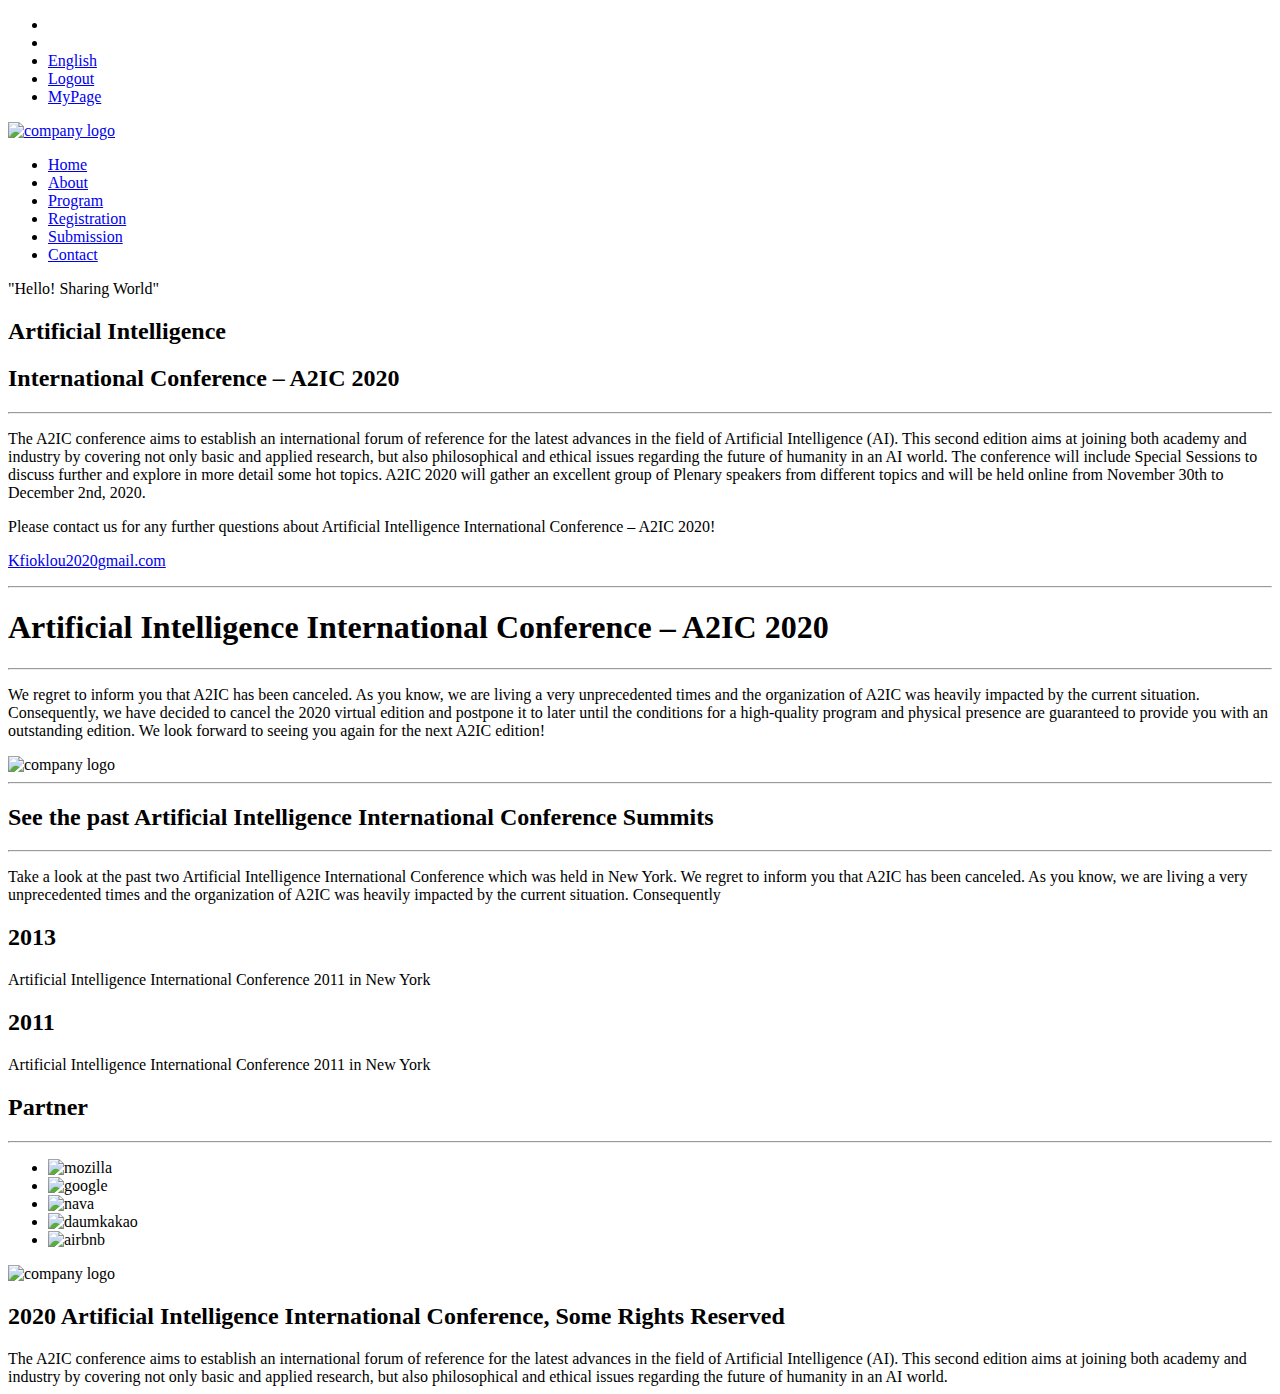
==== html/about.html @ 10390a92 "Added about page" ====
<!DOCTYPE html>
<html lang="en">
  <head>
    <meta charset="UTF-8" />
    <meta http-equiv="X-UA-Compatible" content="IE=edge" />
    <meta name="viewport" content="width=device-width, initial-scale=1.0" />

    <link href="https://fonts.cdnfonts.com/css/cocogoose" rel="stylesheet" />

    <link
      rel="stylesheet"
      href="https://pro.fontawesome.com/releases/v5.10.0/css/all.css"
      integrity="sha384-AYmEC3Yw5cVb3ZcuHtOA93w35dYTsvhLPVnYs9eStHfGJvOvKxVfELGroGkvsg+p"
      crossorigin="anonymous"
    />

    <title>Artificial Intelligence Conference</title>
    <link rel="stylesheet" href="../css/about.css" />
    <script defer src="../js/mobile_menu.js"></script>
  </head>
  <body>
    <header class="header">
      
      <ul class="top">
        <li class="top-item">
          <a href="#"><i class="fab fa-facebook-f"></i></a>
        </li>
        <li class="top-item">
          <a href="#"><i class="fab fa-twitter"></i></a>
        </li>
        <li class="top-item">
          <a href="#">English</a>
        </li>
        <li class="top-item">
          <a href="#">Logout</a>
        </li>
        <li class="top-item">
          <a href="#">MyPage</a>
        </li>
      </ul>
      
    </header>
    <span class="hamburger"><i class="fas fa-bars"></i></span>
    <nav class="navbar">
      <a href="../index.html"
        ><img
          src="../assets/images/company_logo.jpg"
          alt="company logo"
          class="logo"
      /></a>

      <ul class="navlist">
        <li class="nav-item home"><a href="../index.html">Home</a></li>
        <li class="nav-item"><a href="#">About</a></li>
        <li class="nav-item"><a href="#">Program</a></li>
        <li class="nav-item"><a href="#">Registration</a></li>
        <li class="nav-item"><a href="#">Submission</a></li>
        <li class="nav-item"><a href="#">Contact</a></li>
      </ul>
    </nav>
    <main class="main">
      <section class="intro-main-page">
        <p class="hello">"Hello! Sharing World"</p>
        <h2 class="welcome1">Artificial Intelligence</h2>
        <h2 class="welcome2">International Conference – A2IC 2020</h2>
        <hr class="short-underline" />
        <div class="some-texts">
          <p class="global">
            The A2IC conference aims to establish an international
             forum of reference for the latest advances in the field of Artificial Intelligence (AI).
             This second edition aims at joining
             both academy and industry by covering not only basic and applied research,
             but also philosophical and ethical issues regarding the future of humanity in an AI world.
             The conference will include Special Sessions to discuss further and explore in more detail some hot topics.
             A2IC 2020 will gather an excellent
             group of Plenary speakers from different topics and will be held online from November 30th to December 2nd, 2020.
          </p>
        </div>
        <div class="contact">
          <p class="contact-us">
            Please contact us for any further questions about
            Artificial Intelligence International Conference – A2IC 2020!
          </p>
          <p class="email">
            <a href="mailto:Kfioklou2020@gmail.com">Kfioklou2020gmail.com</a>
          </p>
        </div>
      </section>
      <hr class="rule" />
      <section class="our-logo">
        <h1 class="creative">
          Artificial Intelligence International Conference – A2IC 2020
          </h1>
        <hr class="short-underline" />
        <p class="logo-description">
           We regret to inform you that A2IC has been canceled.
           As you know, we are living a very unprecedented times and
           the organization of A2IC was heavily impacted by the current situation.
           Consequently, we have decided to cancel the 2020 virtual edition and postpone 
           it to later until the conditions for a high-quality program and physical presence
           are guaranteed to provide you with an outstanding edition.
           We look forward to seeing you again for the next A2IC edition!
        </p>
        <div class="logo-box">
          <img
            src="../assets/images/company_logo.jpg"
            alt="company logo"
            class="logo"
          />
        </div>
      </section>
      <hr class="under" />
      <section class="past-summit">
        <h2 class="see">See the past Artificial Intelligence
           International Conference Summits</h2>
        <hr class="short-underline" />
        <p class="take-a-look">
          Take a look at the past two Artificial Intelligence
          International Conference which was held in
          New York. We regret to inform you that A2IC has been canceled.
          As you know, we are living a very unprecedented times and
          the organization of A2IC was heavily impacted by the current situation.
          Consequently
        </p>
        <div class="summits">
          <div class="summit1">
            <div class="b-color1">
              <h2 class="year">2013</h2>
              <p class="topic">
                 Artificial Intelligence
                 International Conference
                 2011 in New York</p>
            </div>
          </div>
          <div class="summit1">
            <div class="b-color1">
              <h2 class="year">2011</h2>
              <p class="topic">
                Artificial Intelligence
                International Conference
                2011 in New York</p>
            </div>
          </div>
        </div>
      </section>
    </main>
    <footer class="footer">
      <section class="partners">
        <h2 class="title">Partner</h2>
        <hr class="short-underline" />
        <ul class="partner-list">
          <li class="partner">
            <img src="../assets/images/mozilla2.png" alt="mozilla" />
          </li>
          <li class="partner">
            <img src="../assets/images/google.png" alt="google" />
          </li>
          <li class="partner">
            <img src="../assets/images/naver.png" alt="nava" />
          </li>
          <li class="partner">
            <img src="../assets/images/daumkakao.png" alt="daumkakao" />
          </li>
          <li class="partner">
            <img src="../assets/images/airbnb.png" alt="airbnb" />
          </li>
        </ul>
      </section>
      <section class="rights">
        <div class="footer-logo">
          <img src="../assets/images/company_logo.jpg" alt="company logo" />
        </div>
        <div class="right">
         <h2><span class="footer-year"
            >2020 Artificial Intelligence
            International Conference, Some Rights Reserved
            </span></h2>
          <span class="explanation">
             The A2IC conference aims to establish an international
             forum of reference for the latest advances in the field of Artificial Intelligence (AI).
             This second edition aims at joining
             both academy and industry by covering not only basic and applied research,
             but also philosophical and ethical issues regarding the future of humanity in an AI world.
          </span>
        </div>
      </section>
    </footer>
  </body>
</html>
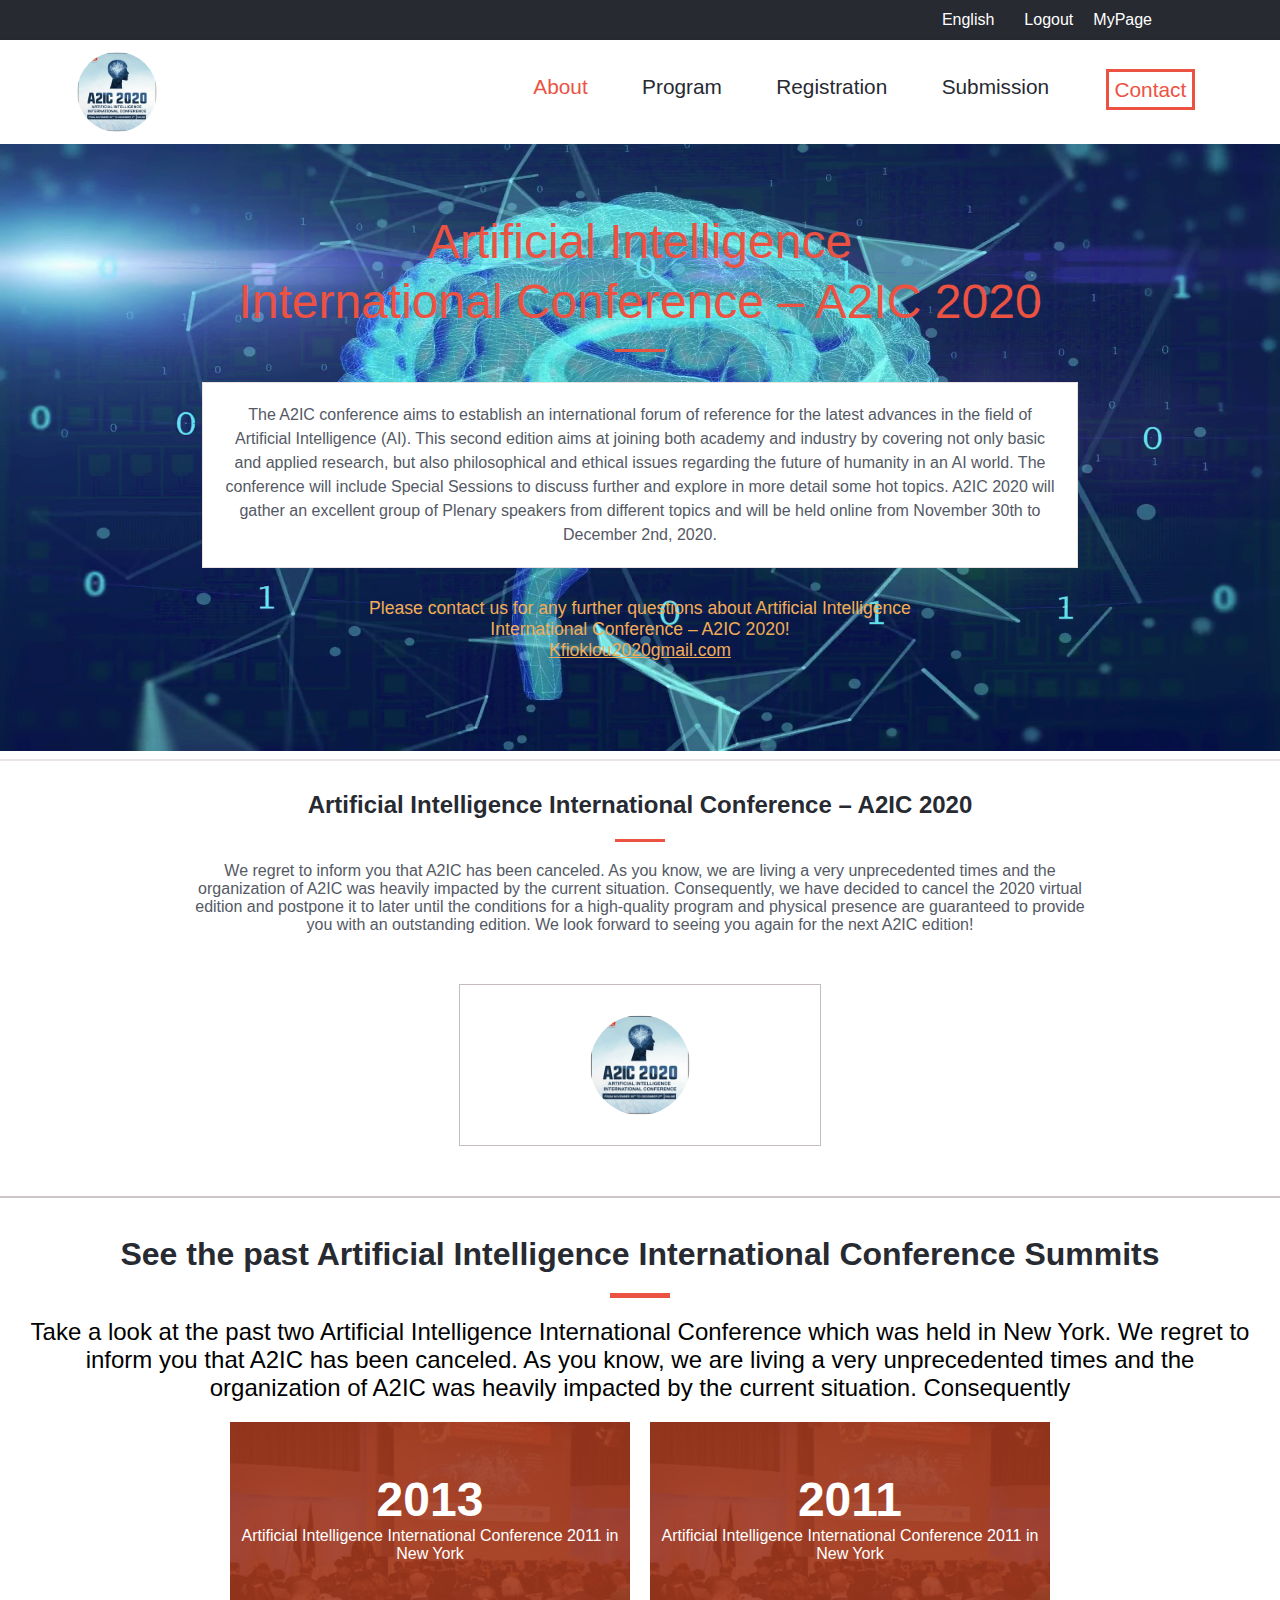
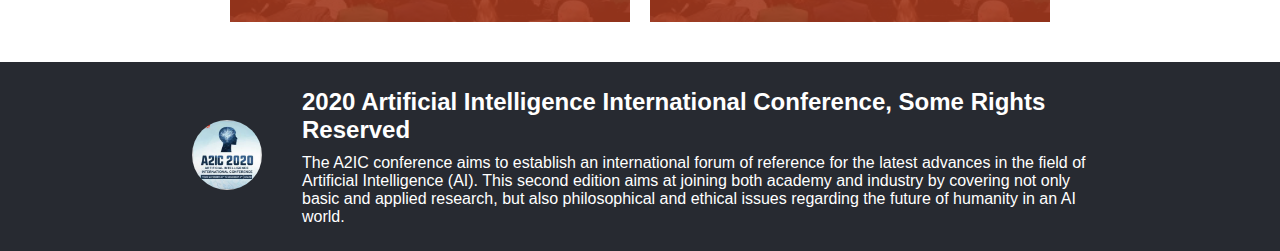
==== commit 88df01f6: "Deleted one file and fixed footer color" ====
--- a/html/about.html
+++ b/html/about.html
@@ -55,7 +55,7 @@
         <li class="nav-item"><a href="#">Program</a></li>
         <li class="nav-item"><a href="#">Registration</a></li>
         <li class="nav-item"><a href="#">Submission</a></li>
-        <li class="nav-item"><a href="#">Contact</a></li>
+        <li class="nav-item"><a href="#" id="contactItem">Contact</a></li>
       </ul>
     </nav>
     <main class="main">
--- a/css/about.css
+++ b/css/about.css
@@ -0,0 +1,547 @@
+body {
+  margin: 0;
+  padding: 0;
+  box-sizing: border-box;
+  font-family: sans-serif;
+}
+
+.stop-scrolling {
+  height: 100%;
+  overflow: hidden;
+}
+
+.expand {
+  position: absolute;
+  bottom: -60px;
+  top: 100px;
+  left: 0;
+  right: 0;
+  background-color: white;
+  z-index: 20;
+}
+
+p,
+h1,
+h2,
+h3 {
+  margin: 0;
+  padding: 0;
+}
+
+.location,
+.top,
+.logo,
+.navbar,
+.short-underline {
+  display: none;
+}
+
+.show {
+  display: block;
+  margin: 0;
+  list-style-type: none;
+}
+
+.show .navlist {
+  list-style-type: none;
+  margin: -30px 0 60px 0;
+  padding: 0 20px;
+}
+
+.show .navlist li {
+  margin: 10px 0;
+}
+
+.email a {
+  color: rgb(243, 172, 86);
+}
+
+.show .navlist li a {
+  text-decoration: none;
+  color: #272a31;
+  font-size: 1.5rem;
+}
+
+#contactItem {
+  color: #ec5242ff;
+  border: solid #ec5242ff;
+}
+
+.intro-main-page {
+  background-image: url(../assets/images/secd-bgrd-img.jpg);
+  background-size: 100% 100%;
+  background-repeat: no-repeat;
+}
+
+.fa-bars,
+.fa-times {
+  display: block;
+  padding: 15px 0 50px 15px;
+  font-size: 2rem;
+  background-image: url(../assets/images/secd-bgrd-img.jpg);
+  background-size: 100% 100%;
+  background-repeat: no-repeat;
+  color: #fff;
+}
+
+.hello,
+.welcome1,
+.welcome2 {
+  text-align: center;
+  color: #ec5242;
+  font-weight: bold;
+}
+
+.hello {
+  font-size: larger;
+}
+
+.welcome1,
+.welcome2 {
+  font-family: "Lato", sans-serif;
+  font-size: 1.7rem;
+}
+
+.global {
+  margin: 20px 10px;
+  padding: 8px;
+  border: 0.5px solid rgb(235, 225, 225);
+  background-color: white;
+  color: #545964;
+  text-align: center;
+  font-size: 0.8rem;
+  line-height: 1.5;
+}
+
+.contact {
+  padding: 0 15% 20px;
+  text-align: center;
+  font-size: 1.2rem;
+  color: rgb(243, 172, 86);
+}
+
+.our-logo .creative {
+  text-align: center;
+  margin: 30px 18% 10px;
+  font-size: 1.2rem;
+  color: #272a31;
+}
+
+.our-logo .short-underline {
+  display: block;
+  width: 20px;
+  border: 0.5px solid #ec5242;
+}
+
+.logo-description {
+  font-size: 0.9rem;
+  font-weight: 200;
+  text-align: center;
+  margin: auto 15%;
+  color: #545964;
+}
+
+.logo-box {
+  border: 0.5px solid rgb(197, 189, 189);
+  margin: 40px 10px;
+  padding: 30px;
+}
+
+.logo-box img {
+  display: block;
+  width: 100px;
+  height: 100px;
+  margin: auto;
+}
+
+.under {
+  border: 0.1px solid rgb(204, 197, 197);
+}
+
+.past-summit {
+  padding: 30px;
+  text-align: center;
+  font-family: sans-serif;
+}
+
+.see {
+  font-size: 0.9rem;
+  color: #272a31;
+}
+
+.past-summit .short-underline {
+  display: block;
+  width: 15px;
+  border: 0.5px solid #ec5242;
+}
+
+.take-a-look {
+  font-size: 1.05rem;
+  margin-bottom: 10px;
+}
+
+.summit1 {
+  background-image: url(../assets/images/summit1.jpg);
+  background-size: 100% 100%;
+  height: 150px;
+  color: white;
+  margin: auto;
+  margin-bottom: 10px;
+  max-width: 400px;
+  background-color: rgba(0, 0, 0, 0.5);
+}
+
+.summit2 {
+  background-image: url(../assets/images/summit1.jpg);
+  background-size: 100% 100%;
+  height: 150px;
+}
+
+.b-color1 {
+  background-color: rgba(161, 56, 30, 0.9);
+  height: 75%;
+  padding-top: 40px;
+}
+
+.year {
+  padding-top: 10px;
+}
+
+.topic {
+  font-size: 0.8rem;
+}
+
+.footer {
+  margin: 0;
+  padding: 0;
+}
+
+.partners {
+  background-color: #282b31;
+  text-align: center;
+}
+
+.partners .title {
+  color: #fff;
+  text-align: center;
+  padding-top: 20px;
+  margin-bottom: 5px;
+}
+
+.partner-list {
+  list-style-type: none;
+  margin: 0;
+  padding: 0;
+  display: flex;
+  flex-wrap: wrap;
+  justify-content: center;
+  align-items: center;
+}
+
+.footer-logo img {
+  width: 70px;
+  border-radius: 100%;
+  margin-right: 10px;
+}
+
+.hamburger {
+  position: sticky;
+}
+
+.partner-list .partner img {
+  width: 100px;
+  margin: 0 5px 10px;
+}
+
+.footer .short-underline {
+  display: block;
+  width: 15px;
+  border: 0.5px solid #ec5242;
+}
+
+.rights {
+  display: flex;
+  align-items: center;
+  justify-content: space-between;
+  padding: 20px 15%;
+}
+
+.explanation {
+  display: none;
+}
+
+.navlist .nav-item:nth-child(2) a {
+  color: #ec5242;
+}
+
+@media all and (min-width: 780px) {
+  .navbar .nav-item a {
+    font-size: 1.3rem;
+  }
+}
+
+@media all and (min-width: 768px) {
+  body {
+    font-family: sans-serif;
+  }
+
+  .header,
+  .location,
+  .short-underline {
+    display: block;
+  }
+
+  .fa-bars,
+  .hello {
+    display: none;
+  }
+
+  .top {
+    background-color: #272a31;
+    margin: 0;
+    height: 30px;
+    list-style-type: none;
+    display: flex;
+    justify-content: flex-end;
+    align-items: center;
+    padding: 5px 10%;
+    gap: 10px;
+  }
+
+  .top a {
+    text-decoration: none;
+    color: #fff;
+    font-size: 1.5rem;
+  }
+
+  .navlist a {
+    text-decoration: none;
+    color: #272a31;
+    padding: 6px;
+  }
+
+  .top li a {
+    font-size: 1rem;
+  }
+
+  .top a:hover {
+    color: #ec5242ff;
+    font-size: 1.2rem;
+  }
+
+  .logo {
+    display: block;
+    width: 80px;
+    height: 80px;
+    border-radius: 100%;
+  }
+
+  .top .top-item:not(:last-child) {
+    margin: 0 10px;
+  }
+
+  .top .fa-twitter {
+    margin-right: 20px;
+  }
+
+  .navbar {
+    display: flex;
+    padding: 12px 6%;
+    justify-content: space-between;
+    align-items: center;
+    background-color: white;
+    position: static;
+    top: 0;
+    box-shadow: 0 3px 5px #272a31;
+    z-index: 8;
+  }
+
+  .navbar .navlist {
+    list-style-type: none;
+    display: flex;
+    justify-content: space-between;
+    margin: 0;
+    padding: 0;
+    width: 60%;
+    font-size: 1.2rem;
+  }
+
+  .navbar .navlist .home {
+    display: none;
+  }
+
+  .navlist .nav-item:not(:last-child) {
+    margin-right: 10px;
+  }
+
+  .intro-main-page {
+    background-image: url(../assets/images/secd-bgrd-img.jpg);
+    background-size: 100% 100%;
+    background-repeat: no-repeat;
+    width: 100%;
+    color: #272a31;
+    box-sizing: border-box;
+    padding: 20px 15%;
+    font-family: sans-serif;
+  }
+
+  .welcome1,
+  .welcome2 {
+    font-size: 3rem;
+    margin-top: 5px;
+    font-weight: 500;
+    font-family: "COCOGOOSE", sans-serif;
+  }
+
+  .welcome1 {
+    margin-top: 50px;
+  }
+
+  .short-underline {
+    width: 50px;
+    height: 3px;
+    background-color: #ec5242;
+    border: none;
+    margin: 20px auto;
+  }
+
+  .global {
+    margin: 30px 10px;
+    padding: 20px;
+    border: 0.5px solid rgb(235, 225, 225);
+    background-color: white;
+    color: #545964;
+    text-align: center;
+    font-size: 1rem;
+    line-height: 1.5;
+  }
+
+  .navlist .nav-item:last-child {
+    box-sizing: border-box;
+    padding: 5px;
+    margin-top: -5px;
+    border: solid white;
+  }
+
+  .navlist .nav-item:last-child:hover {
+    border: solid #ec5242;
+  }
+
+  .navlist .nav-item:last-child:hover a {
+    color: #ec5242;
+  }
+
+  .main .intro-main-page {
+    width: 100%;
+  }
+
+  .contact {
+    font-size: 1.1rem;
+    margin-bottom: 50px;
+  }
+
+  .rule {
+    border: 0.5px solid rgb(235, 229, 229);
+  }
+
+  .our-logo .creative {
+    font-size: 1.5rem;
+  }
+
+  .our-logo .short-underline {
+    width: 50px;
+    height: 3px;
+    background-color: #ec5242;
+    border: none;
+    margin: 20px auto;
+  }
+
+  .our-logo .logo-description {
+    font-size: 1rem;
+  }
+
+  .logo-box {
+    max-width: 300px;
+    margin: 50px auto;
+  }
+
+  .past-summit .see {
+    font-size: 2rem;
+  }
+
+  .past-summit .short-underline {
+    width: 60px;
+    height: 5px;
+    background-color: #ec5242;
+    border: none;
+    margin: 20px auto;
+  }
+
+  .past-summit .take-a-look {
+    font-size: 1.5rem;
+    font-weight: 200;
+  }
+
+  .summits {
+    display: flex;
+    justify-content: center;
+  }
+
+  .summits div {
+    width: 400px;
+    height: 200px;
+    box-sizing: border-box;
+  }
+
+  .summit1 {
+    margin: 10px;
+    font-size: 2rem;
+  }
+
+  .rights {
+    background-color: #272a31;
+    color: #fff;
+    padding: 2% 15%;
+  }
+
+  .explanation {
+    display: block;
+    margin-top: 10px;
+  }
+
+  .summit1 .topic {
+    font-size: 1rem;
+  }
+
+  .rights .right {
+    margin-left: 30px;
+  }
+
+  .intro-main-page .description {
+    border: solid white;
+    background-color: #d3d3d3;
+    width: 80%;
+    padding: 30px;
+    color: #272a31;
+    font-family: sans-serif;
+    font-weight: 700;
+    margin-top: 20px;
+  }
+
+  .day-time {
+    font-family: "COCOGOOSE", sans-serif;
+    color: #272a31;
+    font-size: 2.5rem;
+    margin-bottom: 0;
+    opacity: 0.8;
+  }
+
+  .partners {
+    display: none;
+  }
+
+  .venue {
+    font-size: 1.7rem;
+    margin-top: 0;
+  }
+}
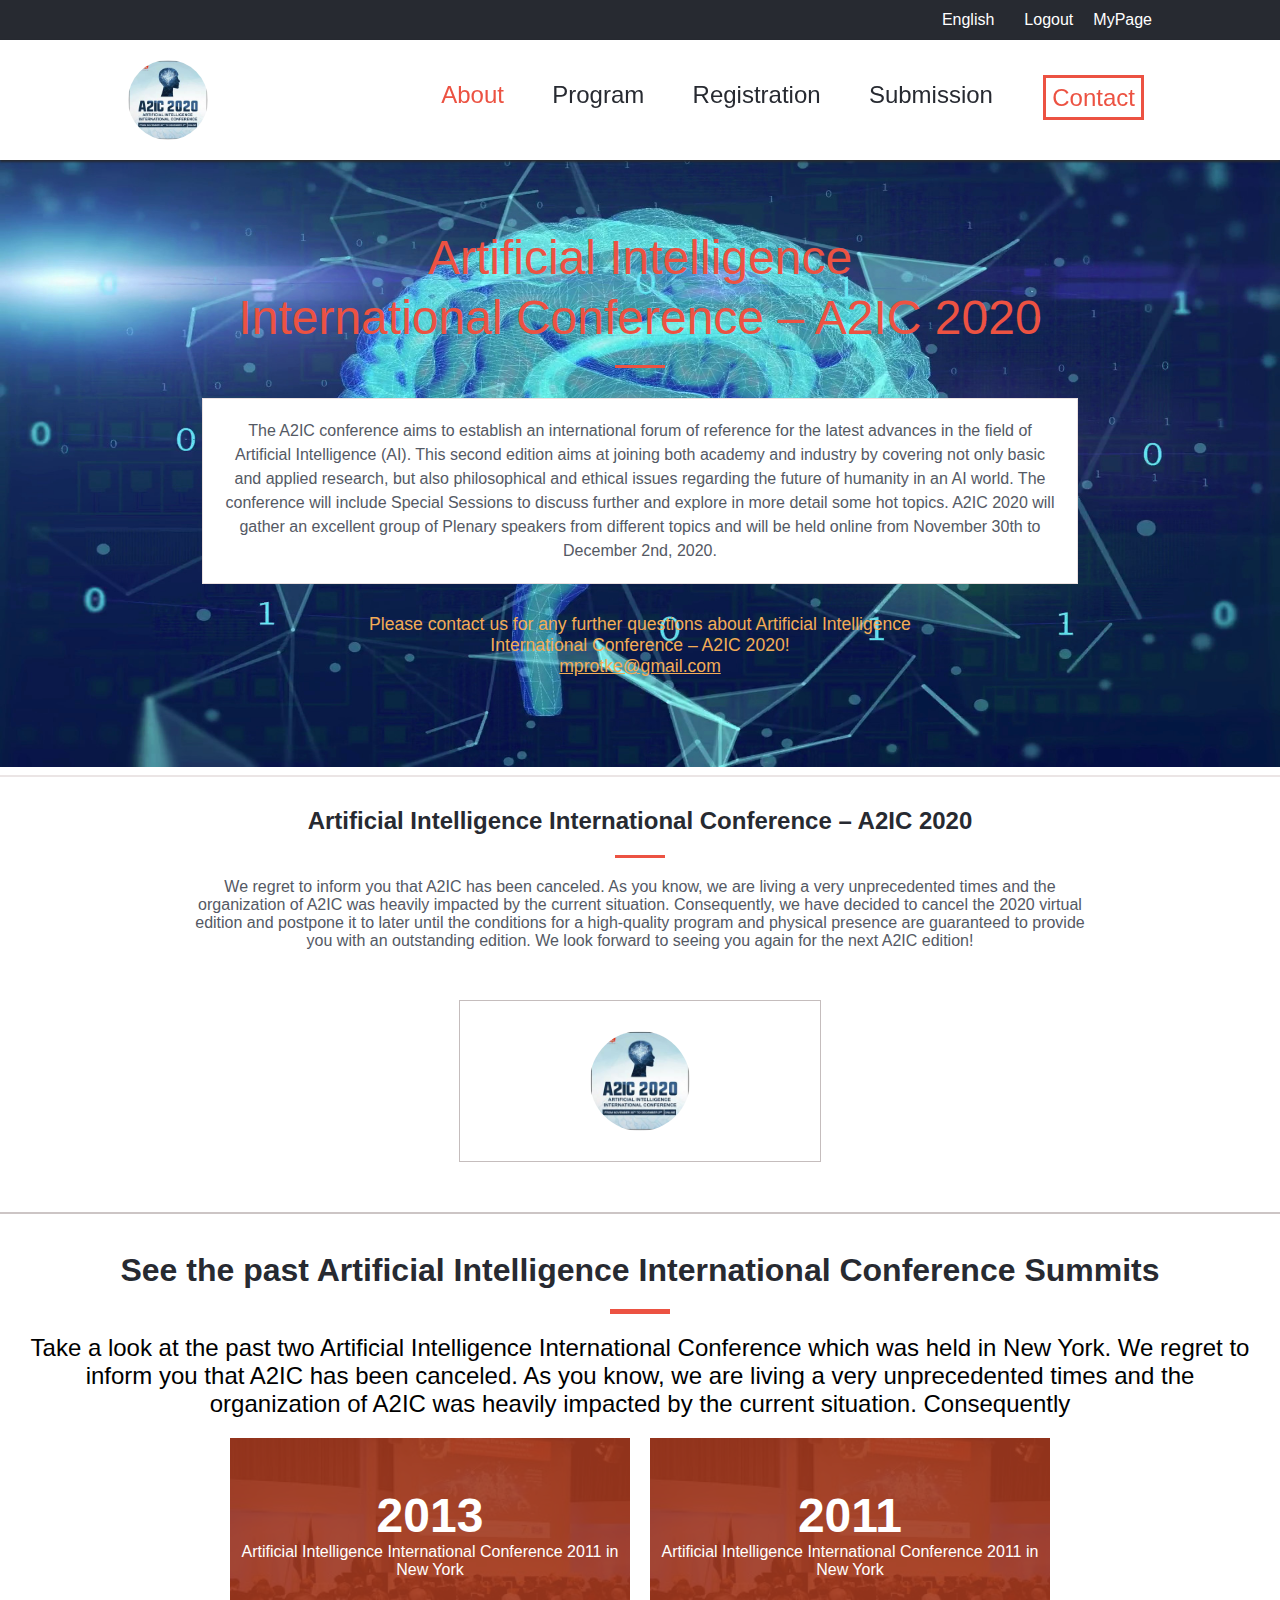
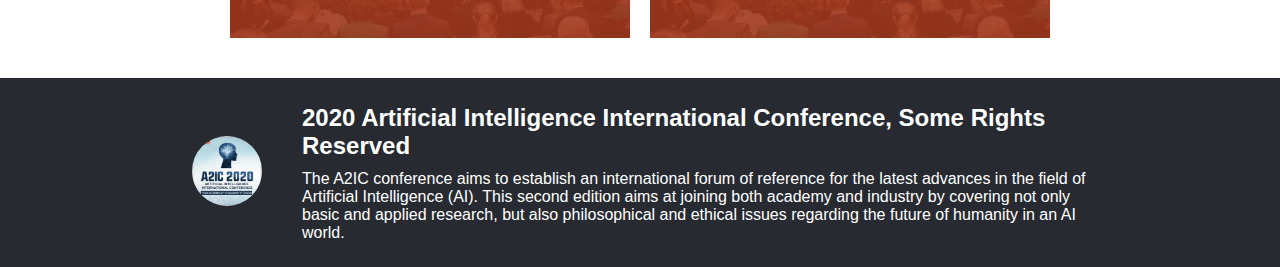
==== commit 5a69e085: "Fix e-mail adress" ====
--- a/html/about.html
+++ b/html/about.html
@@ -82,7 +82,7 @@
             Artificial Intelligence International Conference – A2IC 2020!
           </p>
           <p class="email">
-            <a href="mailto:Kfioklou2020@gmail.com">Kfioklou2020gmail.com</a>
+            <a href="mailto:mprotke@gmail.com">mprotke@gmail.com</a>
           </p>
         </div>
       </section>
--- a/css/about.css
+++ b/css/about.css
@@ -276,7 +276,7 @@
 
 @media all and (min-width: 780px) {
   .navbar .nav-item a {
-    font-size: 1.3rem;
+    font-size: 1.5rem;
   }
 }
 
@@ -346,14 +346,15 @@
 
   .navbar {
     display: flex;
-    padding: 12px 6%;
+    padding: 20px 10%;
     justify-content: space-between;
     align-items: center;
     background-color: white;
-    position: static;
+    position: relative;
+    position: sticky;
     top: 0;
-    box-shadow: 0 3px 5px #272a31;
-    z-index: 8;
+    box-shadow: 0 2px 2px #272a31;
+    z-index: 10;
   }
 
   .navbar .navlist {
@@ -362,8 +363,8 @@
     justify-content: space-between;
     margin: 0;
     padding: 0;
-    width: 60%;
-    font-size: 1.2rem;
+    width: 70%;
+    font-size: 1.5rem;
   }
 
   .navbar .navlist .home {
@@ -423,10 +424,6 @@
     border: solid white;
   }
 
-  .navlist .nav-item:last-child:hover {
-    border: solid #ec5242;
-  }
-
   .navlist .nav-item:last-child:hover a {
     color: #ec5242;
   }
